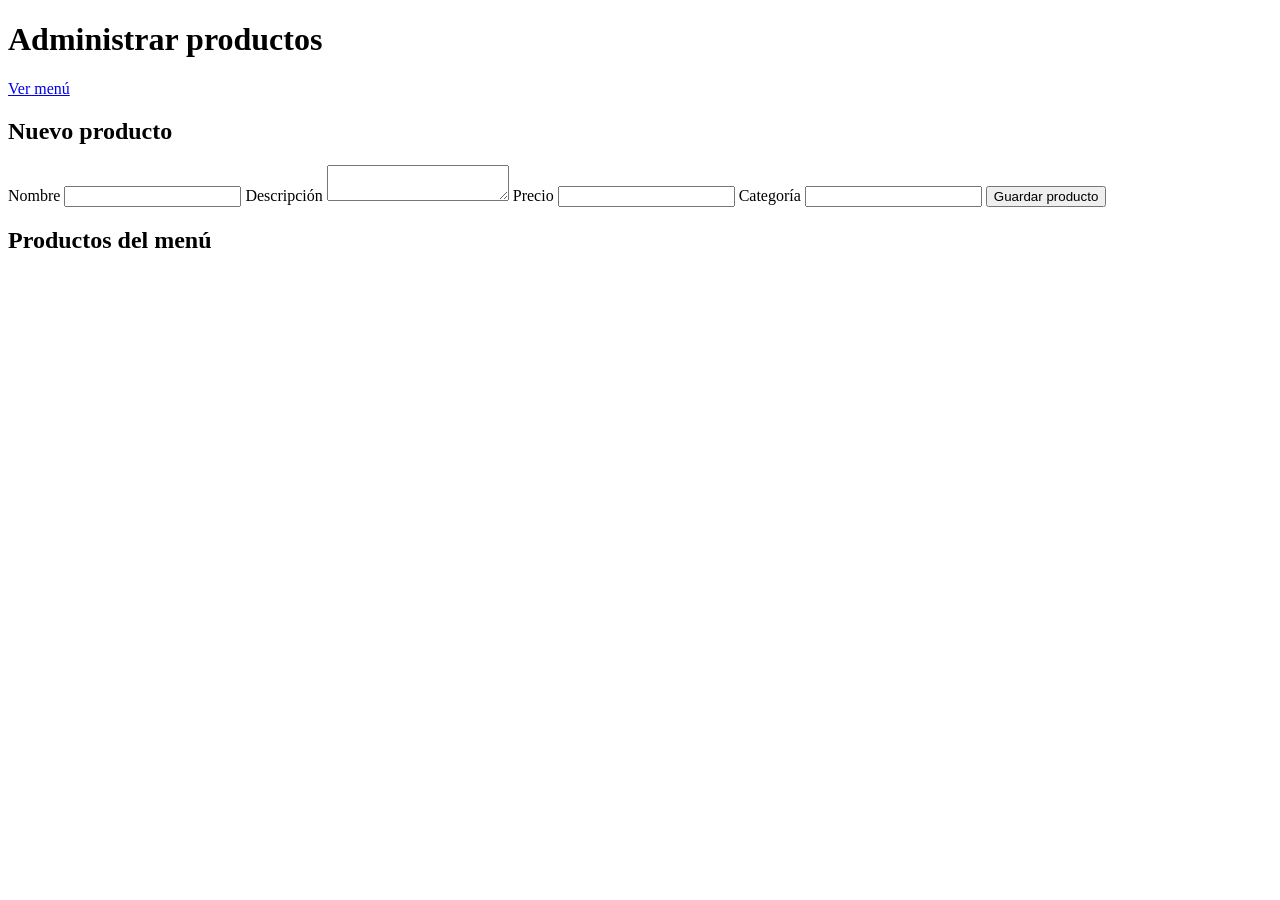
==== admin.html @ e2d0c79e "Se creo la vista admin para poder manipular los productos, eliminarlos y editarlos" ====
<!DOCTYPE html>
<html lang="es">
<head>
    <meta charset="UTF-8">
    <meta name="viewport" content="width=device-width, initial-scale=1.0">
    <title>Administrar | Coffe Shop</title>
    <link rel="stylesheet" href="src/css/styles.css">
    <script src="src/js/main.js" defer></script>
</head>
<body>
    <header class="barra">
        <h1>Administrar productos</h1>
        <a href="index.html">Ver menú</a>
    </header>

    <main class="admin-contenedor">
        <section class="panel-admin">
            <h2>Nuevo producto</h2>
            <form id="producto-form">
                <input type="hidden" name="id">
                <label>Nombre <input name="name" required></label>
                <label>Descripción <textarea name="description" required></textarea></label>
                <label>Precio <input type="number" name="price" min="0" step="0.01" required></label>
                <label>Categoría <input name="category" required></label>
                <button type="submit">Guardar producto</button>
            </form>
        </section>

        <section class="panel-admin">
            <h2>Productos del menú</h2>
            <div id="admin-productos"></div>
        </section>
    </main>
</body>
</html>
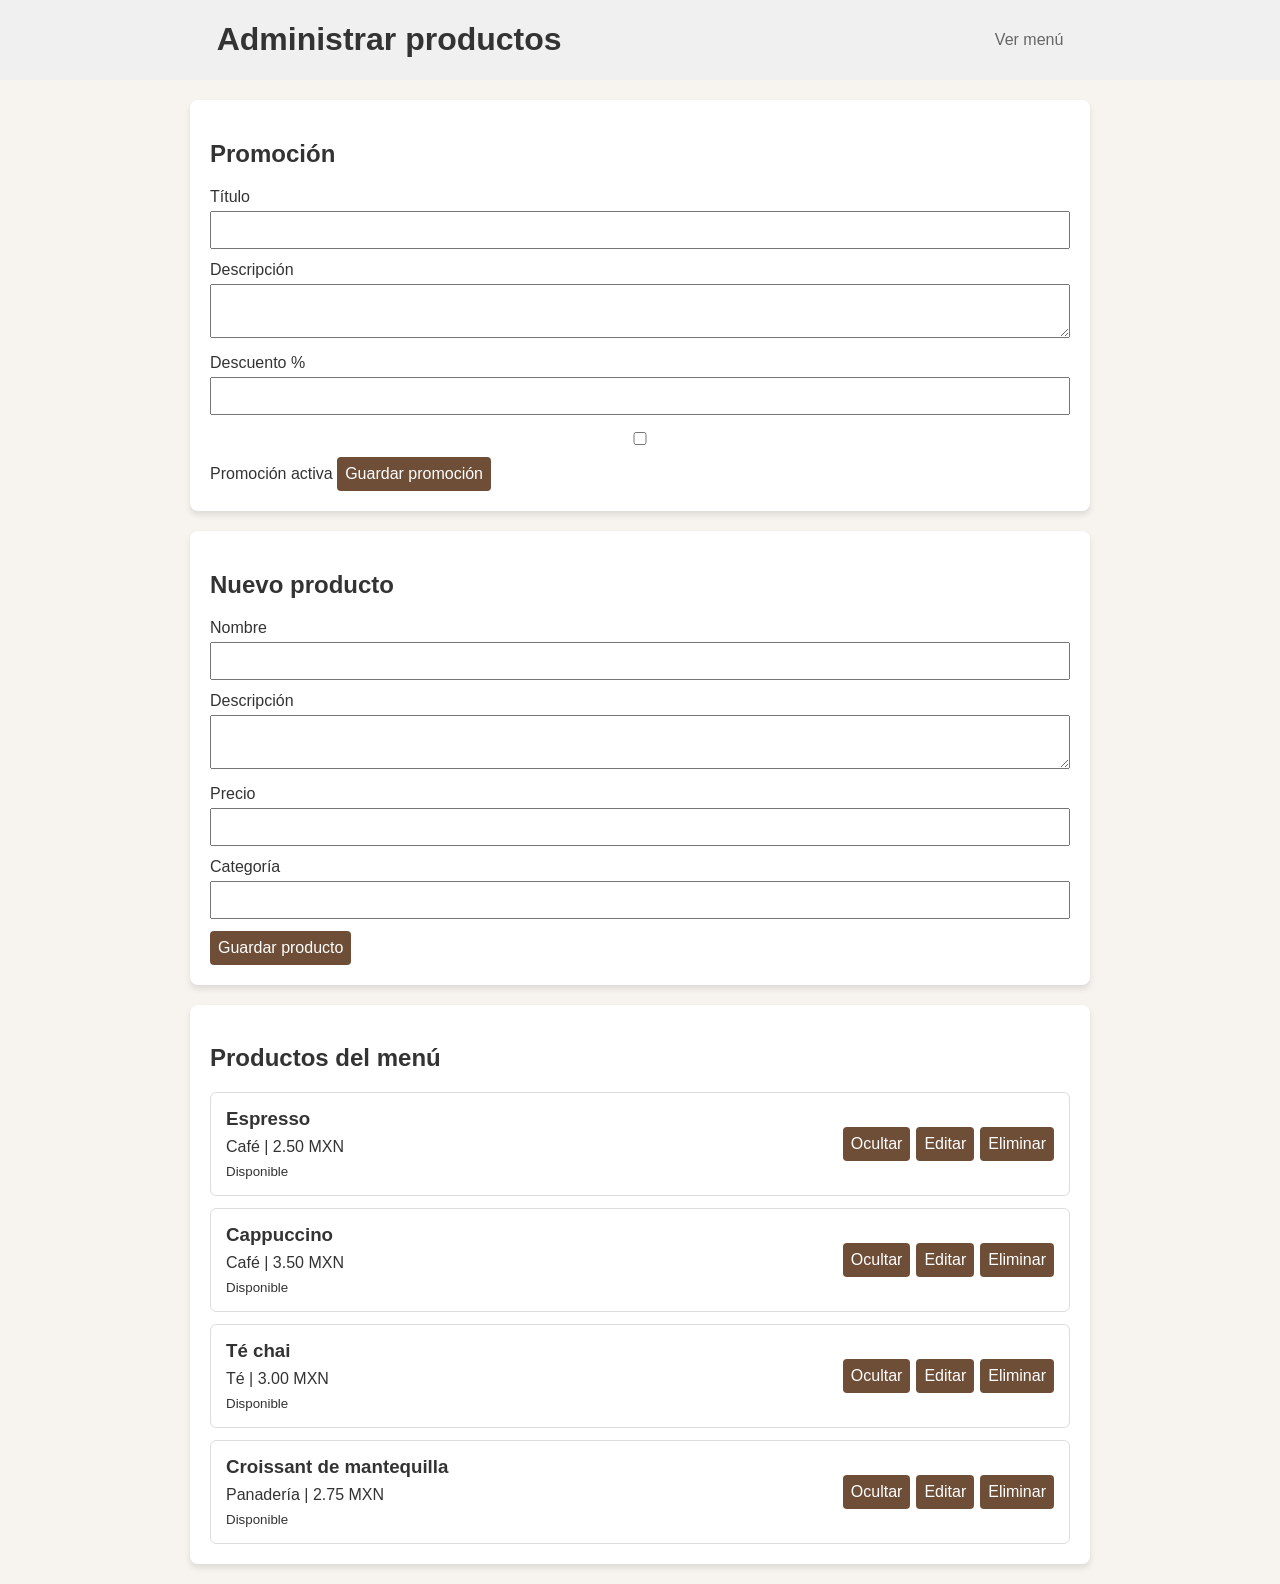
==== commit c3c65886: "Se agregó un formulario para gestionar promociones, incluyendo campos para título, descripción, desc" ====
--- a/admin.html
+++ b/admin.html
@@ -14,6 +14,68 @@
     </header>
 
     <main class="admin-contenedor">
+
+        <section class="panel-admin">
+
+            <h2>
+                Promoción
+            </h2>
+
+            <form id="promotion-form">
+
+                <label>
+                    Título
+
+                    <input
+                        type="text"
+                        name="title"
+                        required
+                    >
+                </label>
+
+
+                <label>
+                    Descripción
+
+                    <textarea
+                        name="description"
+                        required
+                    ></textarea>
+                </label>
+
+
+                <label>
+                    Descuento %
+
+                    <input
+                        type="number"
+                        name="discount"
+                        min="0"
+                        max="100"
+                        required
+                    >
+                </label>
+
+
+                <label class="checkbox">
+
+                    <input
+                        type="checkbox"
+                        name="active"
+                    >
+
+                    Promoción activa
+
+                </label>
+
+
+                <button type="submit">
+                    Guardar promoción
+                </button>
+
+            </form>
+
+        </section>
         <section class="panel-admin">
             <h2>Nuevo producto</h2>
             <form id="producto-form">
--- a/src/css/styles.css
+++ b/src/css/styles.css
@@ -0,0 +1,138 @@
+.barra {
+  background-color: #f0f0f0;
+  text-align: center;
+  display: flex;
+  justify-content: space-around;
+  align-items: center;
+  margin-bottom: 10px;
+}
+
+.contenedor {
+  max-width: 500px;
+  margin: 0 auto;
+  padding: 0 20px;
+  text-align: center;
+}
+
+.barra h1 {
+  font-size: 2rem;
+  color: #333;
+}
+
+.barra a {
+  font-size: 1rem;
+  color: #666;
+  text-decoration: none;
+  cursor: pointer;
+}
+
+body {
+  margin: 0;
+  background-color: #f7f3ee;
+  color: #333;
+  font-family: Arial, sans-serif;
+}
+
+.menu {
+  background-color: #fff;
+  margin: 20px 100px;
+  padding: 20px;
+  border-radius: 8px;
+  box-shadow: 0 4px 6px rgba(0, 0, 0, 0.1);
+}
+
+.pedido {
+  background-color: #fff;
+  margin: 20px 100px;
+  padding: 20px;
+  border-radius: 8px;
+  box-shadow: 0 4px 6px rgba(0, 0, 0, 0.1);
+}
+
+.pedidoc {
+  background-color: #fff;
+  margin: 20px 100px;
+  padding: 20px;
+  border-radius: 8px;
+  box-shadow: 0 4px 6px rgba(0, 0, 0, 0.1);
+}
+
+#menu {
+  display: grid;
+  gap: 12px;
+  margin-top: 20px;
+}
+
+.producto,
+.producto-admin {
+  padding: 15px;
+  border: 1px solid #ddd;
+  border-radius: 6px;
+  background: #fff;
+}
+
+.producto h3,
+.producto-admin h3 {
+  margin: 0 0 8px;
+}
+
+.producto p,
+.producto-admin p {
+  margin: 6px 0;
+}
+
+select,
+input,
+textarea,
+button {
+  box-sizing: border-box;
+  font: inherit;
+  padding: 8px;
+}
+
+select,
+input,
+textarea {
+  width: 100%;
+  margin: 5px 0 12px;
+}
+
+button {
+  border: 0;
+  border-radius: 4px;
+  background: #6f4e37;
+  color: #fff;
+  cursor: pointer;
+}
+
+.admin-contenedor {
+  max-width: 900px;
+  margin: 20px auto;
+  padding: 0 20px;
+  display: grid;
+  gap: 20px;
+}
+
+.panel-admin {
+  padding: 20px;
+  background: #fff;
+  border-radius: 8px;
+  box-shadow: 0 4px 6px rgba(0, 0, 0, 0.1);
+}
+
+.producto-admin {
+  display: flex;
+  justify-content: space-between;
+  gap: 15px;
+  margin-top: 12px;
+}
+
+.producto-inactivo {
+  opacity: 0.6;
+}
+
+.acciones {
+  display: flex;
+  align-items: center;
+  gap: 6px;
+}
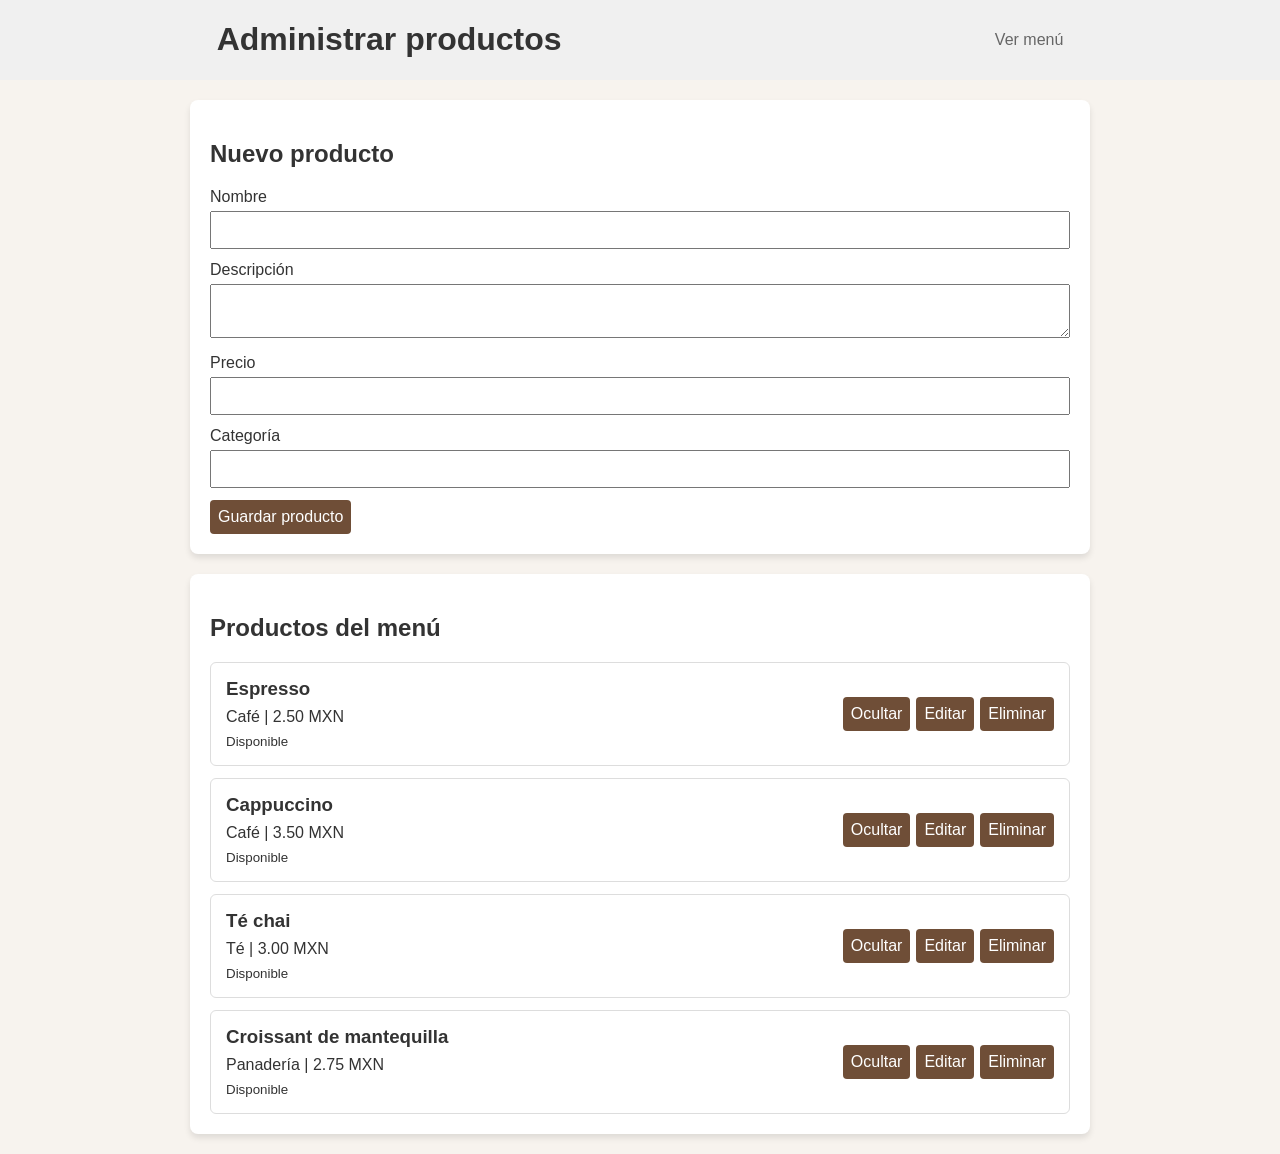
==== commit 22213caa: "se separó cocina del main" ====
--- a/admin.html
+++ b/admin.html
@@ -5,7 +5,10 @@
     <meta name="viewport" content="width=device-width, initial-scale=1.0">
     <title>Administrar | Coffe Shop</title>
     <link rel="stylesheet" href="src/css/styles.css">
+    
     <script src="src/js/main.js" defer></script>
+        <script src="src/js/cocina.js" defer></script>
+
 </head>
 <body>
     <header class="barra">
@@ -14,68 +17,6 @@
     </header>
 
     <main class="admin-contenedor">
-
-        <section class="panel-admin">
-
-            <h2>
-                Promoción
-            </h2>
-
-            <form id="promotion-form">
-
-                <label>
-                    Título
-
-                    <input
-                        type="text"
-                        name="title"
-                        required
-                    >
-                </label>
-
-
-                <label>
-                    Descripción
-
-                    <textarea
-                        name="description"
-                        required
-                    ></textarea>
-                </label>
-
-
-                <label>
-                    Descuento %
-
-                    <input
-                        type="number"
-                        name="discount"
-                        min="0"
-                        max="100"
-                        required
-                    >
-                </label>
-
-
-                <label class="checkbox">
-
-                    <input
-                        type="checkbox"
-                        name="active"
-                    >
-
-                    Promoción activa
-
-                </label>
-
-
-                <button type="submit">
-                    Guardar promoción
-                </button>
-
-            </form>
-
-        </section>
         <section class="panel-admin">
             <h2>Nuevo producto</h2>
             <form id="producto-form">
